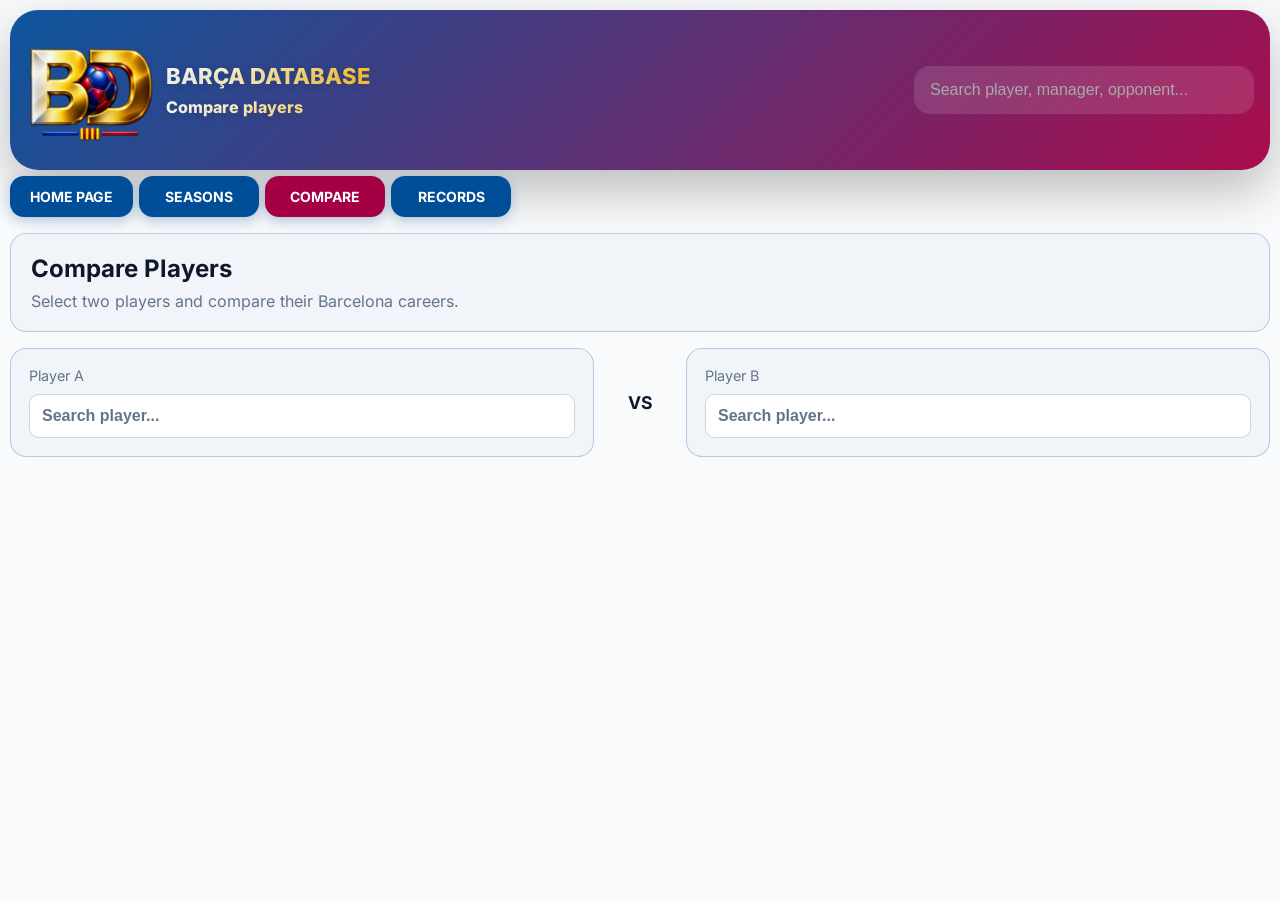
==== compare.html @ 690d30d8 "Update compare.html" ====
<!DOCTYPE html>
<html lang="en">
<head>
<meta charset="UTF-8">
<meta name="language" content="English">
<meta name="viewport" content="width=device-width, initial-scale=1.0">

<link rel="icon" type="image/png" sizes="16x16" href="favicon-16x16.png">
<link rel="icon" type="image/png" sizes="32x32" href="favicon-32x32.png">

<link rel="apple-touch-icon" sizes="180x180" href="apple-touch-icon.png">

<link rel="manifest" href="site.webmanifest">

<meta name="theme-color" content="#004D98">

<title>Compare Barça Players</title>

<meta name="robots" content="index,follow">

<meta name="author" content="RE">

<meta name="description" content="">

<link rel="canonical" href="https://barcadb.com/opponent.html">

<meta property="og:image"
      content="https://barcadb.com/logos/barcadb-logo.png">

<meta property="og:type"
      content="website">

<meta name="twitter:card"
      content="summary_large_image">

<meta name="twitter:image"
      content="https://barcadb.com/logos/barcadb-logo.png">

<link rel="stylesheet" href="css/fonts.css">
<link rel="stylesheet" href="css/main.css">
<link rel="stylesheet" href="css/theme.css">

<style>

.compare-page{
    margin-top:16px;
    display:flex;
    flex-direction:column;
    gap:16px;
}

.compare-header-card{
    background:var(--card-bg);
    border:1px solid var(--card-border);
    border-radius:16px;
    padding:20px;
}

.compare-header-card h2{
    margin:0 0 8px;
}

.compare-header-card p{
    color:var(--muted);
    margin:0;
}

.compare-selector{
    display:grid;
    grid-template-columns:
        1fr auto 1fr;
    gap:16px;
    align-items:center;
}

.compare-search{
    background:var(--card-bg);
    border:1px solid var(--card-border);
    border-radius:16px;
    padding:18px;
}

.compare-search label{
    display:block;
    margin-bottom:10px;
    color:var(--muted);
    font-size:.9rem;

}

.compare-search input{
    width:100%;
    box-sizing:border-box;
    padding:12px;
    border-radius:10px;
    border:1px solid var(--divider);
    background:var(--select-bg);

    font-size:16px;
    font-weight:800;
}

.compare-vs{
    font-size:1.1rem;
    font-weight:700;
    color:var(--text);

    min-width:60px;

    display:flex;
    align-items:center;
    justify-content:center;
}

.compare-search input::placeholder{
    color:var(--muted);
    opacity:1;

}

.compare-result-card{
    background:var(--card-bg);
    border:1px solid var(--card-border);
    border-left:4px solid var(--barca-blue);
    border-radius:16px;
    padding:20px;
}

.compare-result-title{
    font-size:16px;
    font-weight:700;
    margin-bottom:8px;
    text-align:center;
}

.compare-result-text{
    color:var(--muted);
}

.compare-search{
    position:relative;
}

#compareResultsA,
#compareResultsB{
    position:absolute;
    left:18px;
    right:18px;
    top:88px;
    z-index:500;
}

.compare-search-item{
    cursor:pointer;
}

.compare-search-item:hover{
    background:var(--meta-bg);
}

#compareResultsA,
#compareResultsB{
    position:absolute;
    left:18px;
    right:18px;
    top:88px;
    z-index:500;
}

#compareResultsA .player-search-results,
#compareResultsB .player-search-results{
    background:var(--surface);
    border:1px solid var(--card-border);
    border-radius:12px;
    overflow:hidden;
    box-shadow:0 8px 20px rgba(0,0,0,.25);
}

.compare-search-item{
    display:block;
    padding:12px 14px;
    cursor:pointer;
}

.compare-search-item:hover{
    background:var(--meta-bg);
}

.compare-card{
    background:var(--card-bg);
    border:1px solid var(--card-border);
    border-radius:16px;
    padding:20px;
}

.compare-input-wrap{
    position:relative;
}

.clear-input{
    position:absolute;
    right:10px;
    top:50%;
    transform:translateY(-50%);
    background:none;
    border:none;
    color:var(--muted);
    font-size:18px;
    cursor:pointer;
    padding:4px;
    display:none;
}

.clear-input.show{
    display:block;
}

.clear-input:hover{
    color:var(--text);
}

.summary-table{
    display:flex;
    flex-direction:column;
    gap:10px;
}

.summary-row{
    display:grid;
    grid-template-columns:
        120px
        1fr
        120px;

    align-items:center;
    gap:12px;
    padding:12px;
    background:var(--meta-bg);
    border:1px solid var(--meta-border);
    border-radius:10px;
}

.summary-row span:first-child{
    text-align:left;
    font-weight:700;
}

.summary-row span:last-child{
    text-align:right;
    font-weight:700;
}

.summary-center{
    display:flex;
    flex-direction:column;
    width:100%;
    align-items:stretch;
    gap:6px;
}

.summary-label{
    display:block;
    width:100%;
    text-align:center !important;
    margin:0 auto;
}

.compare-bar{

    width:100%;

    display:flex;
    height:8px;
    border-radius:999px;
    overflow:hidden;
    background:var(--divider);

}

.bar-left{
    background:var(--barca-red);
}

.bar-right{
    background:var(--barca-blue);
}

#compareResultsA{
    color:var(--barca-red);
}

#compareResultsB{
    color:var(--barca-blue);
}

.competition-block{

    margin-bottom:24px;

}

.competition-title{

    text-align:center;

    font-size:1.1rem;

    font-weight:700;

    color:var(--text);

    margin-bottom:12px;

}

.collapsible-title{

    display:flex;

    justify-content:space-between;

    align-items:center;

    cursor:pointer;

    user-select:none;

}

.collapsible-title:hover{

    opacity:.9;

}


@media(max-width:820px){

    .summary-row{
        grid-template-columns:
            minmax(60px,85px)
            1fr
            minmax(60px,85px);
    }

    .summary-row span:first-child,
    .summary-row span:last-child{

        font-size:.95rem;

        overflow:hidden;
        text-overflow:ellipsis;
    }

    .compare-selector{
        grid-template-columns:1fr;
    }

    .compare-vs{
        text-align:center;
    }

      
	.left-panel,
	.right-panel{
		flex:none !important;
		width:100% !important;
		min-width:0;
		max-width:100%;
		margin:0;
		}

	.container{
		padding:6px;
		}

}

</style>
</head>

<body>

<div class="container">

<div class="menu-overlay" id="menuOverlay"></div>

<div class="header">
    <div class="header-inner">
        <img src="logos/barcadb-logo.png" class="header-logo" alt="Barça DB">

        <div class="header-text">
            <h1>Barça Database</h1>
            <div class="hero-subtitle">
            Compare players
        </div>
    </div>

<div class="desktop-search">

    <input
        type="text"
        id="personSearch"
        placeholder="Search player, manager, opponent..."
        class="desktop-search-input">

    <div id="personSearchResults"></div>

</div>

    <button id="menuToggle" class="menu-toggle">
    	☰
    </button>

</div>
</div>

<nav class="main-menu">

    <div class="mobile-menu-search">

        <input
            type="text"
            id="mobilePersonSearch"
            placeholder="Search player, manager..."
            class="mobile-search-input">

        <div id="mobileSearchResults"></div>

    </div>

    <a href="index.html">
        <span>Home page</span>
    </a>

    <a href="season.html">
        <span>Seasons</span>
    </a>

    <a href="compare.html" class="active">
        <span>Compare</span>
    </a>

    <a href="#">
        <span>Records</span>
    </a>

</nav>

<div class="compare-page">

    <div class="compare-header-card">

        <h2>
            Compare Players
        </h2>

        <p>
            Select two players and compare their Barcelona careers.
        </p>

    </div>

    <div class="compare-selector">

<div class="compare-search">

    <label>
        Player A
    </label>

    <div class="compare-input-wrap">

        <input
            type="text"
            id="comparePlayerA"
            placeholder="Search player...">

        <button
            type="button"
            class="clear-input"
            onclick="clearCompareInput('A')">

            ✕

        </button>

    </div>

    <div id="compareResultsA"></div>

</div>

        <div class="compare-vs">
            VS
        </div>

<div class="compare-search">

    <label>
        Player B
    </label>

    <div class="compare-input-wrap">

        <input
            type="text"
            id="comparePlayerB"
            placeholder="Search player...">

        <button
            type="button"
            class="clear-input"
            onclick="clearCompareInput('B')">

            ✕

        </button>

    </div>

    <div id="compareResultsB"></div>

</div>

    </div>

<div
    class="compare-card"
    id="basicInfoCard"
    style="display:none;">

    <div class="compare-result-title">
        Basic Information
    </div>

    <div class="summary-table">

        <div class="summary-row">

            <span id="playerAPosition">-</span>

            <div class="summary-center">
                <span class="summary-label">
                    Main Position
                </span>
            </div>

            <span id="playerBPosition">-</span>

        </div>

        <div class="summary-row">

            <span id="playerASeasons">-</span>

            <div class="summary-center">
                <span class="summary-label">
                    Seasons
                </span>
            </div>

            <span id="playerBSeasons">-</span>

        </div>

        <div class="summary-row">

            <span id="playerADebut">-</span>

            <div class="summary-center">
                <span class="summary-label">
                    Debut
                </span>
            </div>

            <span id="playerBDebut">-</span>

        </div>

        <div class="summary-row">

            <span id="playerALastMatch">-</span>

            <div class="summary-center">
                <span class="summary-label">
                    Last Match
                </span>
            </div>

            <span id="playerBLastMatch">-</span>

        </div>

    </div>

</div>

<div
    class="compare-card"
    id="performanceCard"
    style="display:none;">

<div
    class="compare-result-title collapsible-title"
    onclick="toggleSection('performance')">

    <span>Performance Statistics</span>

    <span
        id="performanceArrow">

        ▼

    </span>

</div>

<div
    id="performanceContent"
    style="display:none;">

<div class="summary-table">
<div id="performanceStatsContent"></div>

</div>
</div>
</div>

<div
    class="compare-card"
    id="resultsCard"
    style="display:none;">

<div
    class="compare-result-title collapsible-title"
    onclick="toggleSection('results')">

    <span>Match Results</span>

    <span
        id="resultsArrow">

        ▼

    </span>

</div>

<div
    id="resultsContent"
    style="display:none;">

    <div class="summary-table">

        <div class="summary-row">

            <span id="playerAWins">-</span>

            <div class="summary-center">

                <span class="summary-label">
                    Wins
                </span>

                <div class="compare-bar">
                    <div id="winsBarA" class="bar-left"></div>
                    <div id="winsBarB" class="bar-right"></div>
                </div>

            </div>

            <span id="playerBWins">-</span>

        </div>

        <div class="summary-row">

            <span id="playerADraws">-</span>

            <div class="summary-center">

                <span class="summary-label">
                    Draws
                </span>

                <div class="compare-bar">
                    <div id="drawsBarA" class="bar-left"></div>
                    <div id="drawsBarB" class="bar-right"></div>
                </div>

            </div>

            <span id="playerBDraws">-</span>

        </div>

        <div class="summary-row">

            <span id="playerALosses">-</span>

            <div class="summary-center">

                <span class="summary-label">
                    Losses
                </span>

                <div class="compare-bar">
                    <div id="lossesBarA" class="bar-left"></div>
                    <div id="lossesBarB" class="bar-right"></div>
                </div>

            </div>

            <span id="playerBLosses">-</span>

        </div>

        <div class="summary-row">

            <span id="playerAWinPct">-</span>

            <div class="summary-center">

                <span class="summary-label">
                    Win %
                </span>

                <div class="compare-bar">
                    <div id="winPctBarA" class="bar-left"></div>
                    <div id="winPctBarB" class="bar-right"></div>
                </div>

            </div>

            <span id="playerBWinPct">-</span>

        </div>

        <div class="summary-row">

            <span id="playerAPPM">-</span>

            <div class="summary-center">

                <span class="summary-label">
                    Points / Match
                </span>

                <div class="compare-bar">
                    <div id="ppmBarA" class="bar-left"></div>
                    <div id="ppmBarB" class="bar-right"></div>
                </div>

            </div>

            <span id="playerBPPM">-</span>

        </div>

    </div>
</div>
</div>

<div
    class="compare-card"
    id="competitionCard"
    style="display:none;">

<div
    class="compare-result-title collapsible-title"
    onclick="toggleSection('competition')">

    <span>Competition Record</span>

    <span
        id="competitionArrow">

        ▼

    </span>

</div>

<div
    id="competitionContent"
    style="display:none;">
</div>

</div>
</div>

<script>

let allMatches = [];

let playersData = [];

Promise.all([
    fetch("data.json").then(r => r.json()),
    fetch("players.json").then(r => r.json())
])
.then(([matches, players]) => {

    allMatches = matches;

    playersData = players;

    initPersonSearch();

    initCompareSearch();

})
.catch(error => {
    console.error(error);
});

let comparePlayers = [];

let selectedPlayerA = null;
let selectedPlayerB = null;

function initPersonSearch(){

    const searchItems = new Map();

    allMatches.forEach(match => {

        // Barcelona manager
        if(match.Manager){

            searchItems.set(
                `manager-${match.Manager}`,
                {
                    name: match.Manager,
                    type: "Manager"
                }
            );

        }

        // Opponent manager
        if(match["Opp. Manager"]){

            searchItems.set(
                `manager-${match["Opp. Manager"]}`,
                {
                    name: match["Opp. Manager"],
                    type: "Manager"
                }
            );

        }

		// Opponent team
		if(match["Opp. Team"]){
		
		    searchItems.set(
		        `opponent-${match["Opp. Team"]}`,
		        {
		            name: match["Opp. Team"],
		            type: "Opponent"
		        }
		    );
		
		}

        // Starting XI
        for(let i=1;i<=11;i++){

            if(match[`Player name ${i}`]){

                searchItems.set(
                    `player-${match[`Player name ${i}`]}`,
                    {
                        name: match[`Player name ${i}`],
                        type: "Player"
                    }
                );

            }

            if(match[`Opp. Player name ${i}`]){

                searchItems.set(
                    `player-${match[`Opp. Player name ${i}`]}`,
                    {
                        name: match[`Opp. Player name ${i}`],
                        type: "Player"
                    }
                );

            }

        }

        // Bench
        for(let i=1;i<=12;i++){

            if(match[`Sub on ${i}`]){

                searchItems.set(
                    `player-${match[`Sub on ${i}`]}`,
                    {
                        name: match[`Sub on ${i}`],
                        type: "Player"
                    }
                );

            }

            if(match[`Opp. Sub on ${i}`]){

                searchItems.set(
                    `player-${match[`Opp. Sub on ${i}`]}`,
                    {
                        name: match[`Opp. Sub on ${i}`],
                        type: "Player"
                    }
                );

            }

        }

    });

const barcaPlayers = new Set();

allMatches.forEach(match => {

    for(let i=1;i<=11;i++){

        if(match["Player name " + i]){
            barcaPlayers.add(
                match["Player name " + i]
            );
        }

    }

    for(let i=1;i<=12;i++){

        if(match["Sub on " + i]){
            barcaPlayers.add(
                match["Sub on " + i]
            );
        }

    }

});

comparePlayers =
    [...barcaPlayers]
    .sort((a,b) =>
        a.localeCompare(b)
    )
    .map(name => ({
        name:name,
        type:"Player"
    }));

    const itemList =
        [...searchItems.values()]
        .sort((a,b) => a.name.localeCompare(b.name));

    function attachSearch(inputId, resultsId){

    const input = document.getElementById(inputId);
    const results = document.getElementById(resultsId);

    if(!input || !results) return;

    input.addEventListener("input", () => {

        const value =
            input.value
            .trim()
            .toLowerCase();

        if(!value){
            results.innerHTML = "";
            return;
        }

        const filtered =
            itemList
            .filter(item =>
                item.name.toLowerCase().includes(value)
            )
            .slice(0,20);

        results.innerHTML = `
            <div class="player-search-results">
                ${filtered.map(item => {

                    let url = "";

                    if(item.type === "Manager"){
                        url = "manager.html?name=" + encodeURIComponent(item.name);
                    }else if(item.type === "Opponent"){
                        url = "opponent.html?name=" + encodeURIComponent(item.name);
                    }else{
                        url = "player.html?name=" + encodeURIComponent(item.name);
                    }

                    return `
                  
    <a 
        class="player-search-item"
        href="${url}">

        ${item.name}

        <span class="search-type ${item.type.toLowerCase()}">
            (${item.type})
        </span>

    </a>
                    `;
                }).join("")}
            </div>
        `;
    });

    input.addEventListener("blur", () => {
        setTimeout(() => {
            results.innerHTML = "";
        }, 200);
    });

}
attachSearch(
    "personSearch",
    "personSearchResults"
);

attachSearch(
    "mobilePersonSearch",
    "mobileSearchResults"
);

}

function initCompareSearch(){

    attachCompareSearch(
        "comparePlayerA",
        "compareResultsA",
        "A"
    );

    attachCompareSearch(
        "comparePlayerB",
        "compareResultsB",
        "B"
    );

}

function attachCompareSearch(
    inputId,
    resultsId,
    side
){

    const input =
        document.getElementById(inputId);

    const results =
        document.getElementById(resultsId);

    if(!input || !results){
        return;
    }

    input.addEventListener("input", () => {

        const value =
            input.value
            .trim()
            .toLowerCase();

        if(!value){

            results.innerHTML = "";

            return;

        }

        const matches =
            comparePlayers
            .filter(player =>
                player.name
                .toLowerCase()
                .includes(value)
            )
            .slice(0,15);

        results.innerHTML = `

        <div class="player-search-results">

            ${matches.map(player => ` 

                <div
                    class="player-search-item compare-search-item"
                    data-name="${player.name}"
                    data-side="${side}">

                    ${player.name}

                </div>

            ` ).join("")}

        </div> `;

    });

    results.addEventListener("click", e => {

        const item =
            e.target.closest(
                ".compare-search-item"
            );

        if(!item){
            return;
        }

        const playerName =
            item.dataset.name;

        input.value =
            playerName;

        results.innerHTML = "";

if(side === "A"){

    selectedPlayerA =
        playerName;

    input
        .parentElement
        .querySelector(".clear-input")
        .classList.add("show");

}else{

    selectedPlayerB =
        playerName;

    input
        .parentElement
        .querySelector(".clear-input")
        .classList.add("show");

}

        updateCompareResult();

    });

    input.addEventListener("blur", () => {

        setTimeout(() => {

            results.innerHTML = "";

        },200);

    });

}

function playerPlayedMatch(
    match,
    playerName
){

    for(let i=1;i<=11;i++){

        if(
            match["Player name " + i]
            === playerName
        ){
            return true;
        }

    }

    for(let i=1;i<=12;i++){

        if(
            match["Sub on " + i]
            === playerName
        ){
            return true;
        }

    }

    return false;

}

function updateCompareResult(){

    updateBasicInfo();

    updatePerformanceStats();

    updateMatchResults();

    updateCompetitionStats();

}

function updateMatchResults(){

    if(
        !selectedPlayerA ||
        !selectedPlayerB
    ){
        document.getElementById(
            "resultsCard"
        ).style.display = "none";

        return;
    }

    const playerA =
        getMatchResults(selectedPlayerA);

    const playerB =
        getMatchResults(selectedPlayerB);

    document.getElementById(
        "resultsCard"
    ).style.display = "block";

document.getElementById(
    "resultsContent"
).style.display = "none";

document.getElementById(
    "resultsArrow"
).textContent = "▼";

    document.getElementById(
        "playerAWins"
    ).textContent = playerA.wins;

    document.getElementById(
        "playerBWins"
    ).textContent = playerB.wins;

    document.getElementById(
        "playerADraws"
    ).textContent = playerA.draws;

    document.getElementById(
        "playerBDraws"
    ).textContent = playerB.draws;

    document.getElementById(
        "playerALosses"
    ).textContent = playerA.losses;

    document.getElementById(
        "playerBLosses"
    ).textContent = playerB.losses;

    document.getElementById(
        "playerAWinPct"
    ).textContent = playerA.winPct + "%";

    document.getElementById(
        "playerBWinPct"
    ).textContent = playerB.winPct + "%";

    document.getElementById(
        "playerAPPM"
    ).textContent = playerA.ppm;

    document.getElementById(
        "playerBPPM"
    ).textContent = playerB.ppm;

    setComparisonBar(
        playerA.wins,
        playerB.wins,
        "winsBarA",
        "winsBarB"
    );

    setComparisonBar(
        playerA.draws,
        playerB.draws,
        "drawsBarA",
        "drawsBarB"
    );

    setComparisonBar(
        playerA.losses,
        playerB.losses,
        "lossesBarA",
        "lossesBarB"
    );

    setComparisonBar(
        Number(playerA.winPct),
        Number(playerB.winPct),
        "winPctBarA",
        "winPctBarB"
    );

    setComparisonBar(
        Number(playerA.ppm),
        Number(playerB.ppm),
        "ppmBarA",
        "ppmBarB"
    );

highlightWinner(
    "playerAWins",
    "playerBWins",
    playerA.wins,
    playerB.wins
);

highlightWinner(
    "playerADraws",
    "playerBDraws",
    playerA.draws,
    playerB.draws
);

highlightLowerBetter(
    "playerALosses",
    "playerBLosses",
    playerA.losses,
    playerB.losses
);

highlightWinner(
    "playerAWinPct",
    "playerBWinPct",
    Number(playerA.winPct),
    Number(playerB.winPct)
);

highlightWinner(
    "playerAPPM",
    "playerBPPM",
    Number(playerA.ppm),
    Number(playerB.ppm)
);


}

function formatDate(dateString){

    const date = new Date(dateString);

    if(isNaN(date)){
        return dateString;
    }

    const day =
        String(date.getDate())
        .padStart(2,"0");

    const month =
        String(date.getMonth()+1)
        .padStart(2,"0");

    const year =
        date.getFullYear();

    return day + "." + month + "." + year;

}

function getMainPosition(playerName){

    const player = playersData.find(p =>
        p.Player === playerName
    );

    if(!player){
        return "-";
    }

    return player.Position || "-";

}

function getPlayerInfo(playerName){

    const matches = [];

    allMatches.forEach(match => {

        if(
    playerPlayedMatch(
        match,
        playerName
    )
){
    matches.push(match);
}

});

if(matches.length === 0){
    return null;
}

const seasons = new Set();

matches.forEach(match => {

    if(match.Season){
        seasons.add(match.Season);
    }

});

return {

    name:playerName,

position:
        getMainPosition(playerName),

lastMatch:
    formatDate(
        matches[0].Date
    ),

debut:
    formatDate(
        matches[matches.length-1].Date
    ),

    seasons:
        seasons.size

};

}

function getAllCompetitions(){

    return [

        ...new Set(

            allMatches
                .map(match =>
                    match.Competition
                )
                .filter(Boolean)

        )

    ].sort();

}

function getCompetitionRecord(

    playerName,
    competition

){

    let matches = 0;
    let wins = 0;
    let draws = 0;
    let losses = 0;

    let goals = 0;
    let assists = 0;

    allMatches.forEach(match => {

        if(
            match.Competition !== competition
        ){
            return;
        }

        if(
    !playerPlayedMatch(
        match,
        playerName
    )
){
    return;
}

        matches++;
      
for(let i=1;i<=20;i++){

    if(match["Goal Player " + i] === playerName){
        goals++;
    }

    if(match["Assist Player " + i] === playerName){
        assists++;
    }

}

        const scored =
            Number(match.Scored);

        const conceded =
            Number(match.Conceded);

        if(scored > conceded){

            wins++;

        }
        else if(scored < conceded){

            losses++;

        }
        else{

            draws++;

        }

    });

    return {

    matches,

    wins,

    draws,

    losses,

    goals,

    assists,

    contributions:
        goals + assists,

    goalsPerMatch:
        matches
        ? (goals / matches).toFixed(3)
        : "0.000",

    assistsPerMatch:
        matches
        ? (assists / matches).toFixed(3)
        : "0.000",

    winPct:
        matches
        ? ((wins / matches) * 100)
            .toFixed(1)
        : "0.0",

    ppm:
        matches
        ? (((wins * 3) + draws)
            / matches)
            .toFixed(2)
        : "0.00"

};

}

function getGoalkeeperCompetitionRecord(

    playerName,
    competition

){

    let matches = 0;
    let wins = 0;
    let draws = 0;
    let losses = 0;

    let conceded = 0;
    let cleanSheets = 0;

    allMatches.forEach(match => {

        if(
            match.Competition !== competition
        ){
            return;
        }

        if(
            !playerPlayedMatch(
                match,
                playerName
            )
        ){
            return;
        }

        matches++;

        const goalsAgainst =
            Number(match.Conceded);

        conceded += goalsAgainst;

        if(goalsAgainst === 0){
            cleanSheets++;
        }

        const scored =
            Number(match.Scored);

        if(scored > goalsAgainst){

            wins++;

        }else if(scored < goalsAgainst){

            losses++;

        }else{

            draws++;

        }

    });

    return {

        matches,

        wins,

        draws,

        losses,

        conceded,

        cleanSheets,

        concededPerMatch:
            matches
            ? (conceded / matches).toFixed(2)
            : "0.00",

        cleanSheetPct:
            matches
            ? ((cleanSheets / matches) * 100)
                .toFixed(1)
            : "0.0",

        winPct:
            matches
            ? ((wins / matches) * 100)
                .toFixed(1)
            : "0.0",

        ppm:
            matches
            ? (((wins * 3) + draws)
                / matches)
                .toFixed(2)
            : "0.00"

    };

}

function highlightLowerBetter(

    leftId,
    rightId,

    leftValue,
    rightValue

){

    const left =
        document.getElementById(leftId);

    const right =
        document.getElementById(rightId);

    left.style.color = "";
    right.style.color = "";

    if(leftValue < rightValue){

        left.style.color =
            "var(--stats-left)";

    }
    else if(rightValue < leftValue){

        right.style.color =
            "var(--stats-right)";

    }

}

function competitionRow(

    prefix,
    stat,

    left,
    right,

    suffix = ""

){

    return `

<div class="summary-row">

    <span
        id="${prefix}${stat}Left">

        ${left}${suffix}

    </span>

    <div class="summary-center">

        <span class="summary-label">

            ${stat === "WinPct"
    ? "Win %"
    : stat === "PPM"
    ? "Points / Match"
: stat === "GA"
? "Goal Contributions"

: stat === "GPM"
? "Goals / Match"

: stat === "APM"
? "Assists / Match"

: stat === "Conceded"
? "Goals Conceded"

: stat === "CleanSheets"
? "Clean Sheets"

: stat === "CPM"
? "Goals Conceded / Match"

: stat === "CSP"
? "Clean Sheet %"
    : stat}

        </span>

        <div class="compare-bar">

            <div
                id="${prefix}${stat}A"
                class="bar-left">

            </div>

            <div
                id="${prefix}${stat}B"
                class="bar-right">

            </div>

        </div>

    </div>

    <span
        id="${prefix}${stat}Right">

        ${right}${suffix}

    </span>

</div>

`;

}

function performanceRow(

    id,
    label

){

    return `

<div class="summary-row">

    <span id="${id}Left">-</span>

    <div class="summary-center">

        <span class="summary-label">

            ${label}

        </span>

        <div class="compare-bar">

            <div
                id="${id}A"
                class="bar-left">

            </div>

            <div
                id="${id}B"
                class="bar-right">

            </div>

        </div>

    </div>

    <span id="${id}Right">-</span>

</div>

`;

}

function updateCompetitionStats(){

    if(
        !selectedPlayerA ||
        !selectedPlayerB
    ){

        document.getElementById(
            "competitionCard"
        ).style.display = "none";

        return;

    }

const bothGoalkeepers =

    isGoalkeeper(selectedPlayerA)
    &&
    isGoalkeeper(selectedPlayerB);

    const container =
        document.getElementById(
            "competitionContent"
        );

    const competitions =
        getAllCompetitions();

    container.innerHTML = "";

    competitions.forEach(comp => {

const playerA =
    bothGoalkeepers
    ? getGoalkeeperCompetitionRecord(
        selectedPlayerA,
        comp
    )
    : getCompetitionRecord(
        selectedPlayerA,
        comp
    );

const playerB =
    bothGoalkeepers
    ? getGoalkeeperCompetitionRecord(
        selectedPlayerB,
        comp
    )
    : getCompetitionRecord(
        selectedPlayerB,
        comp
    );

        if(
            playerA.matches === 0 &&
            playerB.matches === 0
        ){
            return;
        }

        const safeId =
            comp
                .replace(/\s+/g,"")
                .replace(/[^\w]/g,"");

        container.innerHTML += `

<div class="competition-block">

    <div class="competition-title">
        ${comp}
    </div>

    <div class="summary-table">

${competitionRow(
    safeId,
    "Matches",
    playerA.matches,
    playerB.matches
)}

${bothGoalkeepers

? `

${competitionRow(
    safeId,
    "Conceded",
    playerA.conceded,
    playerB.conceded
)}

${competitionRow(
    safeId,
    "CleanSheets",
    playerA.cleanSheets,
    playerB.cleanSheets
)}

${competitionRow(
    safeId,
    "CPM",
    playerA.concededPerMatch,
    playerB.concededPerMatch
)}

${competitionRow(
    safeId,
    "CSP",
    playerA.cleanSheetPct,
    playerB.cleanSheetPct,
    "%"
)}

`
: `

${competitionRow(
    safeId,
    "Goals",
    playerA.goals,
    playerB.goals
)}

${competitionRow(
    safeId,
    "Assists",
    playerA.assists,
    playerB.assists
)}

${competitionRow(
    safeId,
    "GA",
    playerA.contributions,
    playerB.contributions
)}

${competitionRow(
    safeId,
    "GPM",
    playerA.goalsPerMatch,
    playerB.goalsPerMatch
)}

${competitionRow(
    safeId,
    "APM",
    playerA.assistsPerMatch,
    playerB.assistsPerMatch
)}
`
}

        ${competitionRow(
            safeId,
            "Wins",
            playerA.wins,
            playerB.wins
        )}

        ${competitionRow(
            safeId,
            "Draws",
            playerA.draws,
            playerB.draws
        )}

        ${competitionRow(
            safeId,
            "Losses",
            playerA.losses,
            playerB.losses
        )}

        ${competitionRow(
            safeId,
            "WinPct",
            playerA.winPct,
            playerB.winPct,
            "%"
        )}

        ${competitionRow(
            safeId,
            "PPM",
            playerA.ppm,
            playerB.ppm
        )}

    </div>

</div>

`;

        setTimeout(() => {

            setComparisonBar(

                Number(playerA.matches),
                Number(playerB.matches),

                `${safeId}MatchesA`,
                `${safeId}MatchesB`

            );
            
if(bothGoalkeepers){

    setComparisonBar(
        Number(playerA.conceded),
        Number(playerB.conceded),
        `${safeId}ConcededA`,
        `${safeId}ConcededB`
    );

    setComparisonBar(
        Number(playerA.cleanSheets),
        Number(playerB.cleanSheets),
        `${safeId}CleanSheetsA`,
        `${safeId}CleanSheetsB`
    );

    setComparisonBar(
        Number(playerA.concededPerMatch),
        Number(playerB.concededPerMatch),
        `${safeId}CPMA`,
        `${safeId}CPMB`
    );

    setComparisonBar(
        Number(playerA.cleanSheetPct),
        Number(playerB.cleanSheetPct),
        `${safeId}CSPA`,
        `${safeId}CSPB`
    );

}else{

    setComparisonBar(
        Number(playerA.goals),
        Number(playerB.goals),
        `${safeId}GoalsA`,
        `${safeId}GoalsB`
    );

    setComparisonBar(
        Number(playerA.assists),
        Number(playerB.assists),
        `${safeId}AssistsA`,
        `${safeId}AssistsB`
    );

    setComparisonBar(
        Number(playerA.contributions),
        Number(playerB.contributions),
        `${safeId}GAA`,
        `${safeId}GAB`
    );

    setComparisonBar(
        Number(playerA.goalsPerMatch),
        Number(playerB.goalsPerMatch),
        `${safeId}GPMA`,
        `${safeId}GPMB`
    );

    setComparisonBar(
        Number(playerA.assistsPerMatch),
        Number(playerB.assistsPerMatch),
        `${safeId}APMA`,
        `${safeId}APMB`
    );

}

            setComparisonBar(

                Number(playerA.wins),
                Number(playerB.wins),

                `${safeId}WinsA`,
                `${safeId}WinsB`

            );

            setComparisonBar(

                Number(playerA.draws),
                Number(playerB.draws),

                `${safeId}DrawsA`,
                `${safeId}DrawsB`

            );

            setComparisonBar(

                Number(playerA.losses),
                Number(playerB.losses),

                `${safeId}LossesA`,
                `${safeId}LossesB`

            );

            setComparisonBar(

                Number(playerA.winPct),
                Number(playerB.winPct),

                `${safeId}WinPctA`,
                `${safeId}WinPctB`

            );

            setComparisonBar(

                Number(playerA.ppm),
                Number(playerB.ppm),

                `${safeId}PPMA`,
                `${safeId}PPMB`

            );

            highlightWinner(

                `${safeId}MatchesLeft`,
                `${safeId}MatchesRight`,

                playerA.matches,
                playerB.matches

            );
            
if(bothGoalkeepers){

    highlightLowerBetter(
        `${safeId}ConcededLeft`,
        `${safeId}ConcededRight`,
        playerA.conceded,
        playerB.conceded
    );

    highlightWinner(
        `${safeId}CleanSheetsLeft`,
        `${safeId}CleanSheetsRight`,
        playerA.cleanSheets,
        playerB.cleanSheets
    );

    highlightLowerBetter(
        `${safeId}CPMLeft`,
        `${safeId}CPMRight`,
        Number(playerA.concededPerMatch),
        Number(playerB.concededPerMatch)
    );

    highlightWinner(
        `${safeId}CSPLeft`,
        `${safeId}CSPRight`,
        Number(playerA.cleanSheetPct),
        Number(playerB.cleanSheetPct)
    );

}else{

    highlightWinner(
        `${safeId}GoalsLeft`,
        `${safeId}GoalsRight`,
        playerA.goals,
        playerB.goals
    );

    highlightWinner(
        `${safeId}AssistsLeft`,
        `${safeId}AssistsRight`,
        playerA.assists,
        playerB.assists
    );

    highlightWinner(
        `${safeId}GALeft`,
        `${safeId}GARight`,
        playerA.contributions,
        playerB.contributions
    );

    highlightWinner(
        `${safeId}GPMLeft`,
        `${safeId}GPMRight`,
        Number(playerA.goalsPerMatch),
        Number(playerB.goalsPerMatch)
    );

    highlightWinner(
        `${safeId}APMLeft`,
        `${safeId}APMRight`,
        Number(playerA.assistsPerMatch),
        Number(playerB.assistsPerMatch)
    );

}

            highlightWinner(

                `${safeId}WinsLeft`,
                `${safeId}WinsRight`,

                playerA.wins,
                playerB.wins

            );

            highlightWinner(

                `${safeId}DrawsLeft`,
                `${safeId}DrawsRight`,

                playerA.draws,
                playerB.draws

            );

            highlightLowerBetter(

                `${safeId}LossesLeft`,
                `${safeId}LossesRight`,

                playerA.losses,
                playerB.losses

            );

            highlightWinner(

                `${safeId}WinPctLeft`,
                `${safeId}WinPctRight`,

                Number(playerA.winPct),
                Number(playerB.winPct)

            );

            highlightWinner(

                `${safeId}PPMLeft`,
                `${safeId}PPMRight`,

                Number(playerA.ppm),
                Number(playerB.ppm)

            );

        },0);

});

document.getElementById(
    "competitionContent"
).style.display = "none";

document.getElementById(
    "competitionArrow"
).textContent = "▼";

    document.getElementById(
        "competitionCard"
    ).style.display = "block";

}

function getMatchResults(playerName){

    let matches = 0;
    let wins = 0;
    let draws = 0;
    let losses = 0;

    allMatches.forEach(match => {

        if(
    !playerPlayedMatch(
        match,
        playerName
    )
){
    return;
}

        matches++;

        const goalsFor =
            Number(match["Scored"]);

        const goalsAgainst =
            Number(match["Conceded"]);

        if(goalsFor > goalsAgainst){

            wins++;

        }else if(goalsFor < goalsAgainst){

            losses++;

        }else{

            draws++;

        }

    });

    return {

        wins,

        draws,

        losses,

        winPct:
            matches
            ? ((wins / matches) * 100).toFixed(1)
            : "0.0",

        ppm:
            matches
            ? (((wins * 3) + draws) / matches).toFixed(2)
            : "0.00"

    };

}

function updateBasicInfo(){
      
if(
    !selectedPlayerA ||
    !selectedPlayerB
){

    document.getElementById(
        "basicInfoCard"
    ).style.display = "none";

    return;

}

    if(
        !selectedPlayerA ||
        !selectedPlayerB
    ){
        return;
    }

    const playerA =
        getPlayerInfo(selectedPlayerA);

    const playerB =
        getPlayerInfo(selectedPlayerB);

    if(!playerA || !playerB){
        return;
    }

    document
        .getElementById("basicInfoCard")
        .style.display = "block";

	document.getElementById(
	    "playerAPosition"
	).textContent = playerA.position;

    document.getElementById(
        "playerADebut"
    ).textContent = playerA.debut;

    document.getElementById(
        "playerALastMatch"
    ).textContent = playerA.lastMatch;

document.getElementById(
    "playerASeasons"
).textContent = playerA.seasons;

document.getElementById(
    "playerBPosition"
).textContent = playerB.position;

    document.getElementById(
        "playerBDebut"
    ).textContent = playerB.debut;

    document.getElementById(
        "playerBLastMatch"
    ).textContent = playerB.lastMatch;

document.getElementById(
    "playerBSeasons"
).textContent = playerB.seasons;

highlightWinner(
    "playerASeasons",
    "playerBSeasons",
    Number(playerA.seasons),
    Number(playerB.seasons)
);

}


document.addEventListener("DOMContentLoaded", () => {

    const menuToggle =
        document.getElementById("menuToggle");

    const menuOverlay =
        document.getElementById("menuOverlay");

    const mainMenu =
        document.querySelector(".main-menu");

    const mobileInput =
        document.getElementById("mobilePersonSearch");

    const desktopInput =
        document.getElementById("personSearch");

    if(!menuToggle || !menuOverlay || !mainMenu){
        return;
    }

    function closeMenu(){

        mainMenu.classList.remove("open");
        menuOverlay.classList.remove("show");

        menuToggle.textContent = "☰";
    }

    function openMenu(){

        mainMenu.classList.add("open");
        menuOverlay.classList.add("show");

        menuToggle.textContent = "✕";

        if(mobileInput){

            setTimeout(() => {
                mobileInput.focus();
            }, 250);

        }

    }

    menuToggle.addEventListener("click", () => {

        if(mainMenu.classList.contains("open")){
            closeMenu();
        }else{
            openMenu();
        }

    });

    menuOverlay.addEventListener(
        "click",
        closeMenu
    );

    window.addEventListener("resize", () => {

        if(window.innerWidth > 820){
            closeMenu();
        }

    });

    if(mobileInput && desktopInput){

        mobileInput.addEventListener("input", () => {

            desktopInput.value =
                mobileInput.value;

            desktopInput.dispatchEvent(
                new Event("input")
            );

            const mobileResults =
                document.getElementById(
                    "mobileSearchResults"
                );

            const desktopResults =
                document.getElementById(
                    "personSearchResults"
                );

            if(
                mobileResults &&
                desktopResults
            ){
                mobileResults.innerHTML =
                    desktopResults.innerHTML;
            }

        });

    }

});

function isGoalkeeper(playerName){

    const player = playersData.find(
        p => p.Player === playerName
    );

    if(!player){
        return false;
    }

    return player.Position === "Goalkeeper";

}

function getPerformanceStats(playerName){

    let matches = 0;
    let goals = 0;
    let assists = 0;

    allMatches.forEach(match => {

        if(
    !playerPlayedMatch(
        match,
        playerName
    )
){
    return;
}

        matches++;

        for(let i=1;i<=20;i++){

            if(match["Goal Player " + i] === playerName){
                goals++;
            }

            if(match["Assist Player " + i] === playerName){
                assists++;
            }

        }

    });

    return {

        matches,

        goals,

        assists,

        contributions:
            goals + assists,

        goalsPerMatch:
            matches
            ? (goals / matches).toFixed(3)
            : "0.000",

        assistsPerMatch:
            matches
            ? (assists / matches).toFixed(3)
            : "0.000"

    };

}

function setComparisonBar(

    leftValue,
    rightValue,

    leftId,
    rightId

){

    const total =
        leftValue + rightValue;

    let leftPct = 50;
    let rightPct = 50;

    if(total > 0){

        leftPct =
            (leftValue / total) * 100;

        rightPct =
            (rightValue / total) * 100;

    }

    document.getElementById(
        leftId
    ).style.width =
        leftPct + "%";

    document.getElementById(
        rightId
    ).style.width =
        rightPct + "%";

}

function highlightWinner(

    leftId,
    rightId,

    leftValue,
    rightValue

){

    const left =
        document.getElementById(leftId);

    const right =
        document.getElementById(rightId);

    left.style.color = "";
    right.style.color = "";

    if(leftValue > rightValue){

        left.style.color =
            "var(--stats-left)";

    }else if(rightValue > leftValue){

        right.style.color =
            "var(--stats-right)";

    }

}

function updatePerformanceStats(){

    if(
        !selectedPlayerA ||
        !selectedPlayerB
    ){

        document.getElementById(
            "performanceCard"
        ).style.display = "none";

        return;

    }

    const bothGoalkeepers =
        isGoalkeeper(selectedPlayerA) &&
        isGoalkeeper(selectedPlayerB);

    const playerA =
        bothGoalkeepers
        ? getGoalkeeperStats(selectedPlayerA)
        : getPerformanceStats(selectedPlayerA);

    const playerB =
        bothGoalkeepers
        ? getGoalkeeperStats(selectedPlayerB)
        : getPerformanceStats(selectedPlayerB);

    const container =
        document.getElementById(
            "performanceStatsContent"
        );
if(bothGoalkeepers){

    container.innerHTML =

        performanceRow(
            "gkMatches",
            "Matches"
        ) +

        performanceRow(
            "gkConceded",
            "Goals Conceded"
        ) +

        performanceRow(
            "gkCleanSheets",
            "Clean Sheets"
        ) +

        performanceRow(
            "gkCPM",
            "Goals Conceded / Match"
        ) +

        performanceRow(
            "gkCSP",
            "Clean Sheet %"
        );

}else{

    container.innerHTML =

        performanceRow(
            "matches",
            "Matches"
        ) +

        performanceRow(
            "goals",
            "Goals"
        ) +

        performanceRow(
            "assists",
            "Assists"
        ) +

        performanceRow(
            "ga",
            "Goal Contributions"
        ) +

        performanceRow(
            "gpm",
            "Goals / Match"
        ) +

        performanceRow(
            "apm",
            "Assists / Match"
        );

}
document.getElementById(
        "performanceCard"
    ).style.display = "block";

    document.getElementById(
        "performanceContent"
    ).style.display = "none";

    document.getElementById(
        "performanceArrow"
    ).textContent = "▼";

if(bothGoalkeepers){

    document.getElementById(
        "gkMatchesLeft"
    ).textContent = playerA.matches;

    document.getElementById(
        "gkMatchesRight"
    ).textContent = playerB.matches;

    document.getElementById(
        "gkConcededLeft"
    ).textContent = playerA.conceded;

    document.getElementById(
        "gkConcededRight"
    ).textContent = playerB.conceded;

    document.getElementById(
        "gkCleanSheetsLeft"
    ).textContent = playerA.cleanSheets;

    document.getElementById(
        "gkCleanSheetsRight"
    ).textContent = playerB.cleanSheets;

    document.getElementById(
        "gkCPMLeft"
    ).textContent = playerA.concededPerMatch;

    document.getElementById(
        "gkCPMRight"
    ).textContent = playerB.concededPerMatch;

    document.getElementById(
        "gkCSPLeft"
    ).textContent =
        playerA.cleanSheetPct + "%";

    document.getElementById(
        "gkCSPRight"
    ).textContent =
        playerB.cleanSheetPct + "%";

    setComparisonBar(
        playerA.matches,
        playerB.matches,
        "gkMatchesA",
        "gkMatchesB"
    );

    setComparisonBar(
        playerA.conceded,
        playerB.conceded,
        "gkConcededA",
        "gkConcededB"
    );

    setComparisonBar(
        playerA.cleanSheets,
        playerB.cleanSheets,
        "gkCleanSheetsA",
        "gkCleanSheetsB"
    );

    setComparisonBar(
        Number(playerA.concededPerMatch),
        Number(playerB.concededPerMatch),
        "gkCPMA",
        "gkCPMB"
    );

    setComparisonBar(
        Number(playerA.cleanSheetPct),
        Number(playerB.cleanSheetPct),
        "gkCSPA",
        "gkCSPB"
    );

    highlightWinner(
        "gkMatchesLeft",
        "gkMatchesRight",
        playerA.matches,
        playerB.matches
    );

    highlightLowerBetter(
        "gkConcededLeft",
        "gkConcededRight",
        playerA.conceded,
        playerB.conceded
    );

    highlightWinner(
        "gkCleanSheetsLeft",
        "gkCleanSheetsRight",
        playerA.cleanSheets,
        playerB.cleanSheets
    );

    highlightLowerBetter(
        "gkCPMLeft",
        "gkCPMRight",
        Number(playerA.concededPerMatch),
        Number(playerB.concededPerMatch)
    );

    highlightWinner(
        "gkCSPLeft",
        "gkCSPRight",
        Number(playerA.cleanSheetPct),
        Number(playerB.cleanSheetPct)
    );

}else{

    document.getElementById(
        "matchesLeft"
    ).textContent = playerA.matches;

    document.getElementById(
        "matchesRight"
    ).textContent = playerB.matches;

    document.getElementById(
        "goalsLeft"
    ).textContent = playerA.goals;

    document.getElementById(
        "goalsRight"
    ).textContent = playerB.goals;

    document.getElementById(
        "assistsLeft"
    ).textContent = playerA.assists;

    document.getElementById(
        "assistsRight"
    ).textContent = playerB.assists;

    document.getElementById(
        "gaLeft"
    ).textContent = playerA.contributions;

    document.getElementById(
        "gaRight"
    ).textContent = playerB.contributions;

    document.getElementById(
        "gpmLeft"
    ).textContent = playerA.goalsPerMatch;

    document.getElementById(
        "gpmRight"
    ).textContent = playerB.goalsPerMatch;

    document.getElementById(
        "apmLeft"
    ).textContent = playerA.assistsPerMatch;

    document.getElementById(
        "apmRight"
    ).textContent = playerB.assistsPerMatch;

    setComparisonBar(
        playerA.matches,
        playerB.matches,
        "matchesA",
        "matchesB"
    );

    setComparisonBar(
        playerA.goals,
        playerB.goals,
        "goalsA",
        "goalsB"
    );

    setComparisonBar(
        playerA.assists,
        playerB.assists,
        "assistsA",
        "assistsB"
    );

    setComparisonBar(
        playerA.contributions,
        playerB.contributions,
        "gaA",
        "gaB"
    );

    setComparisonBar(
        Number(playerA.goalsPerMatch),
        Number(playerB.goalsPerMatch),
        "gpmA",
        "gpmB"
    );

    setComparisonBar(
        Number(playerA.assistsPerMatch),
        Number(playerB.assistsPerMatch),
        "apmA",
        "apmB"
    );

    highlightWinner(
        "matchesLeft",
        "matchesRight",
        playerA.matches,
        playerB.matches
    );

    highlightWinner(
        "goalsLeft",
        "goalsRight",
        playerA.goals,
        playerB.goals
    );

    highlightWinner(
        "assistsLeft",
        "assistsRight",
        playerA.assists,
        playerB.assists
    );

    highlightWinner(
        "gaLeft",
        "gaRight",
        playerA.contributions,
        playerB.contributions
    );

    highlightWinner(
        "gpmLeft",
        "gpmRight",
        Number(playerA.goalsPerMatch),
        Number(playerB.goalsPerMatch)
    );

    highlightWinner(
        "apmLeft",
        "apmRight",
        Number(playerA.assistsPerMatch),
        Number(playerB.assistsPerMatch)
    );
}
}

function getGoalkeeperStats(playerName){

    let matches = 0;
    let conceded = 0;
    let cleanSheets = 0;

    allMatches.forEach(match => {

        if(
            !playerPlayedMatch(
                match,
                playerName
            )
        ){
            return;
        }

        matches++;

        const goalsAgainst =
            Number(match.Conceded);

        conceded += goalsAgainst;

        if(goalsAgainst === 0){
            cleanSheets++;
        }

    });

    return {

        matches,

        conceded,

        cleanSheets,

        concededPerMatch:
            matches
            ? (conceded / matches).toFixed(2)
            : "0.00",

        cleanSheetPct:
            matches
            ? ((cleanSheets / matches) * 100)
                .toFixed(1)
            : "0.0"

    };

}

function toggleSection(section){

    const content =
        document.getElementById(
            section + "Content"
        );

    const arrow =
        document.getElementById(
            section + "Arrow"
        );

    if(
        content.style.display === "none"
    ){

        content.style.display = "block";

        arrow.textContent = "▲";

    }else{

        content.style.display = "none";

        arrow.textContent = "▼";

    }

}

function clearCompareInput(side){

    if(side === "A"){

        document.getElementById(
            "comparePlayerA"
        ).value = "";

        document.getElementById(
            "compareResultsA"
        ).innerHTML = "";

        selectedPlayerA = null;

        document
            .querySelector("#comparePlayerA")
            .parentElement
            .querySelector(".clear-input")
            .classList.remove("show");

    }else{

        document.getElementById(
            "comparePlayerB"
        ).value = "";

        document.getElementById(
            "compareResultsB"
        ).innerHTML = "";

        selectedPlayerB = null;

        document
            .querySelector("#comparePlayerB")
            .parentElement
            .querySelector(".clear-input")
            .classList.remove("show");

    }

document.getElementById(
    "basicInfoCard"
).style.display = "none";

document.getElementById(
    "performanceCard"
).style.display = "none";

document.getElementById(
    "resultsCard"
).style.display = "none";

document.getElementById(
    "competitionCard"
).style.display = "none";

}

</script>


</body>
</html>
---- css/fonts.css ----
/* inter-regular - latin */
@font-face {
  font-display: swap; /* Check https://developer.mozilla.org/en-US/docs/Web/CSS/@font-face/font-display for other options. */
  font-family: 'Inter';
  font-style: normal;
  font-weight: 400;
  src: url('../fonts/inter-v20-latin-regular.woff2') format('woff2'); /* Chrome 36+, Opera 23+, Firefox 39+, Safari 12+, iOS 10+ */
}
/* inter-italic - latin */
@font-face {
  font-display: swap; /* Check https://developer.mozilla.org/en-US/docs/Web/CSS/@font-face/font-display for other options. */
  font-family: 'Inter';
  font-style: italic;
  font-weight: 400;
  src: url('../fonts/inter-v20-latin-italic.woff2') format('woff2'); /* Chrome 36+, Opera 23+, Firefox 39+, Safari 12+, iOS 10+ */
}
/* inter-500 - latin */
@font-face {
  font-display: swap; /* Check https://developer.mozilla.org/en-US/docs/Web/CSS/@font-face/font-display for other options. */
  font-family: 'Inter';
  font-style: normal;
  font-weight: 500;
  src: url('../fonts/inter-v20-latin-500.woff2') format('woff2'); /* Chrome 36+, Opera 23+, Firefox 39+, Safari 12+, iOS 10+ */
}
/* inter-500italic - latin */
@font-face {
  font-display: swap; /* Check https://developer.mozilla.org/en-US/docs/Web/CSS/@font-face/font-display for other options. */
  font-family: 'Inter';
  font-style: italic;
  font-weight: 500;
  src: url('../fonts/inter-v20-latin-500italic.woff2') format('woff2'); /* Chrome 36+, Opera 23+, Firefox 39+, Safari 12+, iOS 10+ */
}
/* inter-600 - latin */
@font-face {
  font-display: swap; /* Check https://developer.mozilla.org/en-US/docs/Web/CSS/@font-face/font-display for other options. */
  font-family: 'Inter';
  font-style: normal;
  font-weight: 600;
  src: url('../fonts/inter-v20-latin-600.woff2') format('woff2'); /* Chrome 36+, Opera 23+, Firefox 39+, Safari 12+, iOS 10+ */
}
/* inter-600italic - latin */
@font-face {
  font-display: swap; /* Check https://developer.mozilla.org/en-US/docs/Web/CSS/@font-face/font-display for other options. */
  font-family: 'Inter';
  font-style: italic;
  font-weight: 600;
  src: url('../fonts/inter-v20-latin-600italic.woff2') format('woff2'); /* Chrome 36+, Opera 23+, Firefox 39+, Safari 12+, iOS 10+ */
}
/* inter-700 - latin */
@font-face {
  font-display: swap; /* Check https://developer.mozilla.org/en-US/docs/Web/CSS/@font-face/font-display for other options. */
  font-family: 'Inter';
  font-style: normal;
  font-weight: 700;
  src: url('../fonts/inter-v20-latin-700.woff2') format('woff2'); /* Chrome 36+, Opera 23+, Firefox 39+, Safari 12+, iOS 10+ */
}
/* inter-700italic - latin */
@font-face {
  font-display: swap; /* Check https://developer.mozilla.org/en-US/docs/Web/CSS/@font-face/font-display for other options. */
  font-family: 'Inter';
  font-style: italic;
  font-weight: 700;
  src: url('../fonts/inter-v20-latin-700italic.woff2') format('woff2'); /* Chrome 36+, Opera 23+, Firefox 39+, Safari 12+, iOS 10+ */
}
/* inter-800 - latin */
@font-face {
  font-display: swap; /* Check https://developer.mozilla.org/en-US/docs/Web/CSS/@font-face/font-display for other options. */
  font-family: 'Inter';
  font-style: normal;
  font-weight: 800;
  src: url('../fonts/inter-v20-latin-800.woff2') format('woff2'); /* Chrome 36+, Opera 23+, Firefox 39+, Safari 12+, iOS 10+ */
}
/* inter-800italic - latin */
@font-face {
  font-display: swap; /* Check https://developer.mozilla.org/en-US/docs/Web/CSS/@font-face/font-display for other options. */
  font-family: 'Inter';
  font-style: italic;
  font-weight: 800;
  src: url('../fonts/inter-v20-latin-800italic.woff2') format('woff2'); /* Chrome 36+, Opera 23+, Firefox 39+, Safari 12+, iOS 10+ */
}
---- css/main.css ----
html{
    -webkit-text-size-adjust:100%;
}

*{
box-sizing:border-box;
}

body{
margin:0;
font-family:'Inter',sans-serif;

background:var(--bg);

color:var(--text);
min-height:100vh;
}

.container{
max-width:1500px;
margin:auto;
padding:10px;
}

.header{
background:
linear-gradient(
135deg,
rgba(0,77,152,.95),
rgba(165,0,68,.95)
);

padding:16px;
margin-bottom:6px;
border-radius:28px;
color:white;

box-shadow:
0 20px 50px rgba(0,0,0,.25);
}

.header h1{
    margin:0;
    font-size:22px;
    font-weight:800;

    background:linear-gradient(
        90deg,
        #ffffff 0%,
        #fff4c4 35%,
        #FDC52C 100%
    );

    -webkit-background-clip:text;
    -webkit-text-fill-color:transparent;
    background-clip:text;

    text-shadow:0 2px 8px rgba(0,0,0,.15);
    text-transform:uppercase;
}

.header-inner{
    display:flex;
    align-items:center;
    gap:12px;
}

.header-logo{
    width:128px;
    height:128px;
    object-fit:contain;
    flex-shrink:0;
}

.hero-subtitle{
margin-top:8px;
font-size:16px;
font-weight:500;
    background:linear-gradient(
        90deg,
        #ffffff 0%,
        #fff4c4 35%,
        #FDC52C 100%
    );

    -webkit-background-clip:text;
    -webkit-text-fill-color:transparent;
    background-clip:text;

    text-shadow:0 2px 8px rgba(0,0,0,.15);
    font-weight:800;
}

.widget-title{
    margin:6px 0 6px;
    padding:8px 14px;

    background:linear-gradient(
        135deg,
        rgba(0,77,152,.95),
        rgba(165,0,68,.95)
    );

    color:white;

    font-size:14px;
    font-weight:700;
    text-transform:uppercase;

    border-radius:18px;
}

.player-link,
.opponent-link{
color:var(--link-color);
text-decoration:none;
font-weight:600;
}

.player-link:hover,
.opponent-link:hover{
text-decoration:underline;
}

.main-menu{
    display:flex;
    justify-content:flex-start;
    align-items:center;
    gap:6px;

    margin-bottom:12px;
    padding-left:0;
}

.main-menu a{
    display:flex;
    align-items:center;
    justify-content:center;

    min-width:120px;
    padding:12px 20px;

    border-radius:14px;

    text-decoration:none;

    background:#004D98;
    border-color:#0a5fb3;

    color:white;

    font-size:14px;
    font-weight:700;
    text-transform:uppercase;

    transition:.2s;

    box-shadow:
        0 4px 12px rgba(0,77,152,.25);
}

.main-menu a:hover{
    transform:translateY(-2px);

    background:#0a5fb3;

    box-shadow:
        0 8px 20px rgba(0,77,152,.35);
}

.main-menu a.active{
    background:#A50044;
    border-color:#8b0038;
    color:white;
}

.menu-toggle{
    display:none;
}

.desktop-search{
    width:340px;
    position:relative;
    margin-left:auto;
}

.desktop-search-input{
    width:100%;
    height:48px;
    padding:0 16px;
    border:none;
    border-radius:16px;
    background:rgba(255,255,255,.12);
    color:#A9A9A9;
    font-size:16px;
}

#personSearchResults{
    position:absolute;
    top:54px;
    left:0;
    right:0;
    z-index:9999;
    border-radius:16px;
    overflow:hidden;
    background:var(--card-bg);
}

.desktop-search-input::placeholder{
    color:#A9A9A9;
}

.mobile-menu-search{
    display:none;
}

.player-search-results{
    display:flex;
    flex-direction:column;
    gap:2px;
}

.search-type{
    font-size:11px;
    font-weight:700;
    padding:2px 8px;
    border-radius:999px;
}

.search-type.player{
    background:rgba(0,77,152,.15);
    color:#3b82f6;
}

.search-type.manager{
    background:rgba(165,0,68,.15);
    color:#e11d48;
}

.search-type.opponent{
    background:rgba(34,197,94,.15);
    color:#16a34a;
}

.player-search-item{
    display:flex;
    align-items:center;
    padding:8px 10px;
    border-radius:10px;
    text-decoration:none;
    color:var(--text);
    font-size:13px;
    font-weight:600;
    gap:6px;
}

.player-search-item:hover{
    background:var(--meta-bg);
}

.content-layout{
    display:flex;
    gap:10px;
    align-items:flex-start;
}

@media(max-width:820px){
      
.desktop-search{
    display:none;
}
      
.mobile-menu-search{
    display:block;
    width:100%;
    margin-bottom:8px;
}

.mobile-search-input{
    display:block;
    width:100%;
    height:52px;
    padding:0 16px;
    border:none;
    border-radius:14px;
    background:rgba(255,255,255,.12);
    color:#A9A9A9;
    font-size:16px;
    margin:0;
}

.mobile-search-input::placeholder{
    color:#A9A9A9;
}

.menu-toggle{
    display:flex;
    align-items:center;
    justify-content:center;
    width:48px;
    height:48px;
    margin-left:auto;
    padding-bottom:2px;
    border:none;
    border-radius:14px;
    background:rgba(255,255,255,.15);
    color:white;
    font-size:30px;
    font-weight:700;
    line-height:1;
    cursor:pointer;
}

.header-text{
    flex:1;
}

.menu-overlay{
    position:fixed;
    inset:0;
    background:rgba(0,0,0,.55);
    z-index:9998;
    opacity:0;
    visibility:hidden;
    transition:.3s;
}

.menu-overlay.show{
    opacity:1;
    visibility:visible;
}

.header-logo{
    width:82px;
    height:82px;
}

.header h1{
	font-size:18px;
}
      
.main-menu{
    position:fixed;
    top:0;
    left:-75%;
    width:70%;
    height:100vh;
    z-index:999999;
    display:flex;
    flex-direction:column;
    gap:0;
    padding:20px 12px;
    background:
        linear-gradient(
            180deg,
            #004D98,
            #A50044
        );
    transition:left .3s ease;
    margin:0;
}
      
.main-menu a{
    display:flex;
    align-items:center;
    justify-content:flex-start;
    text-align:left;
    gap:12px;
    width:100%;
    min-width:unset;
    padding:12px 12px;
    border-radius:0;
    background:transparent;
    box-shadow:none;
    color:white;
    font-weight:500;
    text-transform:uppercase;
    border-bottom:1px dotted rgba(255,255,255,.25);
}

.main-menu a:hover{
    background:transparent;
    box-shadow:none;
    transform:none;
}

.main-menu a.active{
    background:transparent;
    font-weight:800;
    color:#FDC52C;
    border-bottom:1px dotted rgba(255,255,255,.25);
}

.main-menu a.active span{
    font-weight:800;
}

.main-menu.open{
    left:0;
}

.content-layout{
    display:flex;
    flex-direction:column;
	gap:0;
}
}
---- css/theme.css ----
/* =========================
   DARK THEME (DEFAULT)
   ========================= */

:root{

    --barca-blue:#004D98;
    --barca-red:#A50044;

    --stats-left:#BA8E23;
    --stats-right:#BA8E23;

    --bg:#0f172a;
    --text:#ffffff;

    --card-bg:rgba(255,255,255,.08);
    --card-border:rgba(255,255,255,.12);

    --meta-bg:rgba(255,255,255,.06);
    --meta-border:rgba(255,255,255,.08);

    --muted:#e1e4e8;

    --divider:rgba(148,163,184,.35);
    --surface:#1e293b;

    --result-win:#4ade80;
    --result-draw:#fde047;
    --result-loss:#f87171;

    --result-win-bg:rgba(34,197,94,.15);
    --result-draw-bg:rgba(250,204,21,.15);
    --result-loss-bg:rgba(239,68,68,.15);

    --select-bg: #a3a3a3;
    --select-text: #ffffff;
   
    --tabs-text: #a7a7a8;
    --tabs-active: #ffffff;

    --number:#ffffff;
    --number-bg:rgba(255,255,255,.08);

    --link-color:#60A5FA;

}

/* =========================
   LIGHT THEME
   ========================= */

@media (prefers-color-scheme: light){

    :root{
        

        --stats-right:#004D98;
        --stats-left:#A50044;
    
        --bg:#f8fafc;
        --text:#0f172a;

        --card-bg:#f1f5f9;
        --card-border:rgba(0,77,152,.25);

        --meta-bg:#dfe5eb;
        --meta-border:#e2e8f0;
        --border-dark:#1e293b;

        --muted:#64748b;

        --divider:#cbd5e1;
        --surface:#f8fafc;

    --result-win:#15803d;
    --result-draw:#334155;
    --result-loss:#b91c1c;

    --result-win-bg:#dcfce7;
    --result-draw-bg:#f1f5f9;
    --result-loss-bg:#fee2e2;

    --select-bg: #ffffff;
    --select-text: #0f172a;
   
    --tabs-text: #9ca3af;
    --tabs-active: #192236;

    --number:#004D98;
    --number-bg:rgba(0,77,152,.12);

    --link-color:#004D98;

}
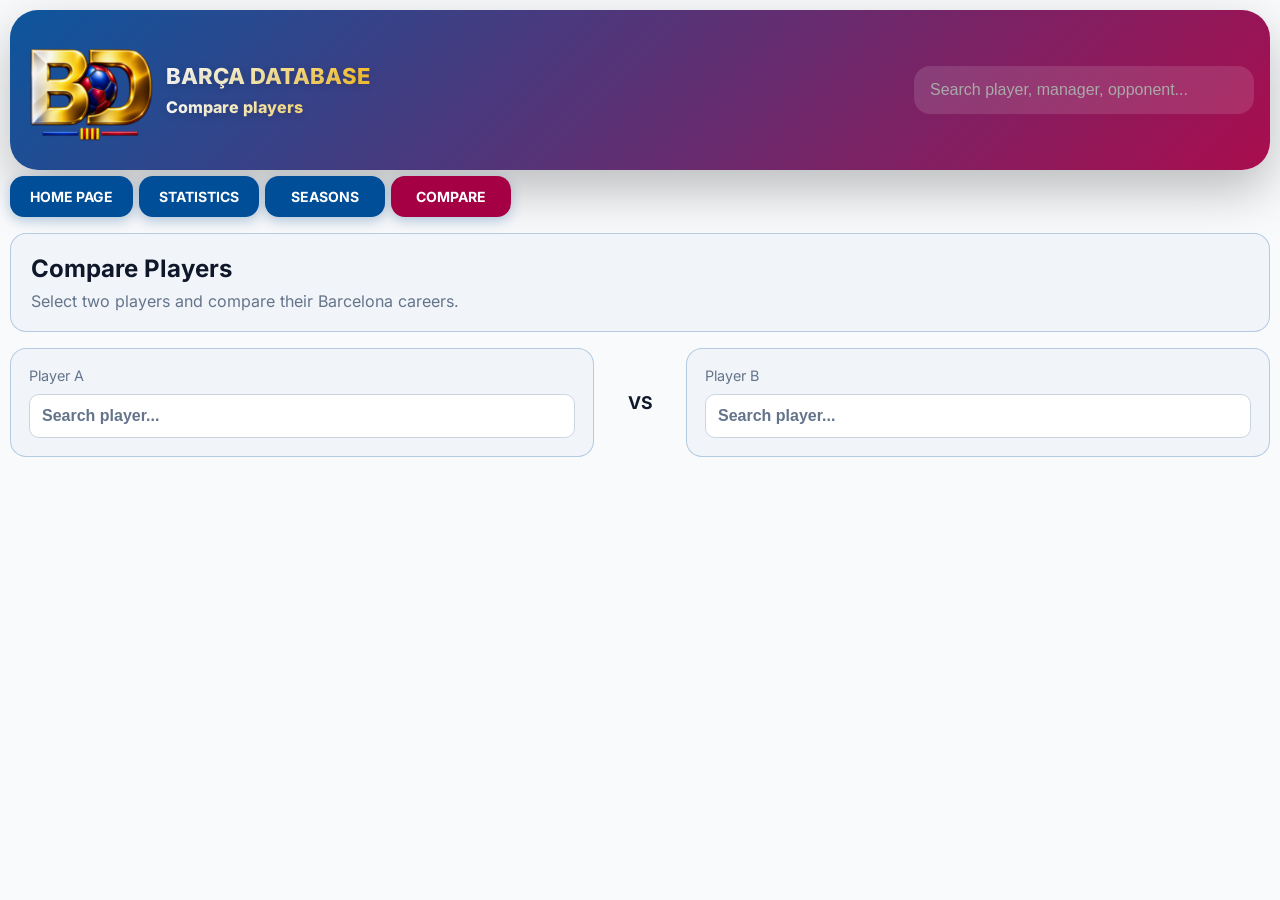
==== commit f4f09b6c: "Update compare.html" ====
--- a/compare.html
+++ b/compare.html
@@ -333,6 +333,11 @@
 
 }
 
+#performanceStatsContent{
+    display:flex;
+    flex-direction:column;
+    gap:10px;
+}
 
 @media(max-width:820px){
 
@@ -433,6 +438,10 @@
         <span>Home page</span>
     </a>
 
+    <a href="statistics.html">
+        <span>Statistics</span>
+    </a>
+
     <a href="season.html">
         <span>Seasons</span>
     </a>
@@ -441,11 +450,8 @@
         <span>Compare</span>
     </a>
 
-    <a href="#">
-        <span>Records</span>
-    </a>
-
 </nav>
+
 
 <div class="compare-page">
 
--- a/css/main.css
+++ b/css/main.css
@@ -264,6 +264,24 @@
     align-items:flex-start;
 }
 
+.header.sticky{
+    position: fixed;
+    top: 0;
+    left: 0;
+    right: 0;
+    z-index: 1000;
+    animation: slideDown .2s ease;
+}
+
+@keyframes slideDown{
+    from{
+        transform: translateY(-100%);
+    }
+    to{
+        transform: translateY(0);
+    }
+}
+
 @media(max-width:820px){
       
 .desktop-search{
@@ -275,7 +293,7 @@
     width:100%;
     margin-bottom:8px;
 }
-
+ 
 .mobile-search-input{
     display:block;
     width:100%;
@@ -330,6 +348,15 @@
     visibility:visible;
 }
 
+.header{
+        border-radius: 0;
+        padding: 4px 10px 6px;
+        position: sticky;
+        top: 0;
+        z-index: 9997;
+}
+
+
 .header-logo{
     width:82px;
     height:82px;
@@ -345,7 +372,7 @@
     left:-75%;
     width:70%;
     height:100vh;
-    z-index:999999;
+    z-index:9999;
     display:flex;
     flex-direction:column;
     gap:0;
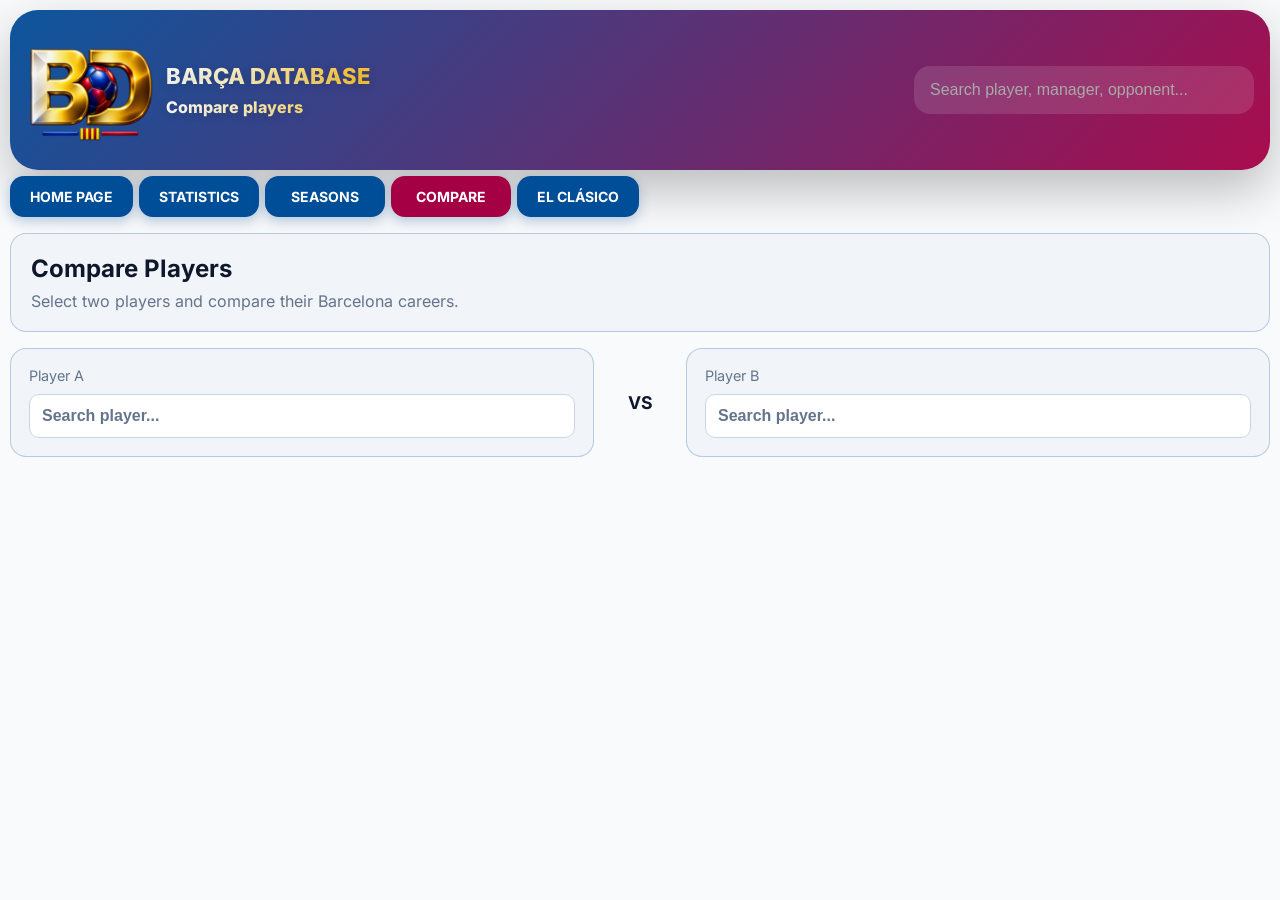
==== commit 205ed3f0: "Update compare.html" ====
--- a/compare.html
+++ b/compare.html
@@ -14,15 +14,28 @@
 
 <meta name="theme-color" content="#004D98">
 
-<title>Compare Barça Players</title>
-
-<meta name="robots" content="index,follow">
-
-<meta name="author" content="RE">
-
-<meta name="description" content="">
-
-<link rel="canonical" href="https://barcadb.com/opponent.html">
+<title>Compare FC Barcelona Players | Stats & Records | Barça Database</title>
+
+<meta name="robots"
+      content="index,follow">
+
+<meta name="author"
+      content="RE">
+
+<link rel="canonical"
+      href="https://barcadb.com/compare.html">
+
+<meta name="description"
+      content="Compare FC Barcelona players side by side. Analyze appearances, goals, assists, trophies, records and career statistics.">
+
+<meta property="og:title"
+      content="Compare FC Barcelona Players | Barça Database">
+
+<meta property="og:description"
+      content="Compare FC Barcelona players side by side with detailed statistics, records and career achievements.">
+
+<meta property="og:url"
+      content="https://barcadb.com/compare-players">
 
 <meta property="og:image"
       content="https://barcadb.com/logos/barcadb-logo.png">
@@ -30,11 +43,23 @@
 <meta property="og:type"
       content="website">
 
+<meta property="og:site_name"
+      content="Barça Database">
+
 <meta name="twitter:card"
       content="summary_large_image">
 
+<meta name="twitter:title"
+      content="Compare FC Barcelona Players | Barça Database">
+
+<meta name="twitter:description"
+      content="Compare FC Barcelona players side by side with detailed statistics, records and career achievements.">
+
 <meta name="twitter:image"
       content="https://barcadb.com/logos/barcadb-logo.png">
+
+<meta name="keywords"
+      content="compare Barcelona players, FC Barcelona player comparison, Messi vs Xavi, Barcelona statistics, Barca records, player stats comparison">
 
 <link rel="stylesheet" href="css/fonts.css">
 <link rel="stylesheet" href="css/main.css">
@@ -95,7 +120,7 @@
     border-radius:10px;
     border:1px solid var(--divider);
     background:var(--select-bg);
-
+    color:var(--barca-blue);
     font-size:16px;
     font-weight:800;
 }
@@ -450,6 +475,10 @@
         <span>Compare</span>
     </a>
 
+    <a href="el-clasico.html">
+        <span>El Clásico</span>
+    </a>
+
 </nav>
 
 
